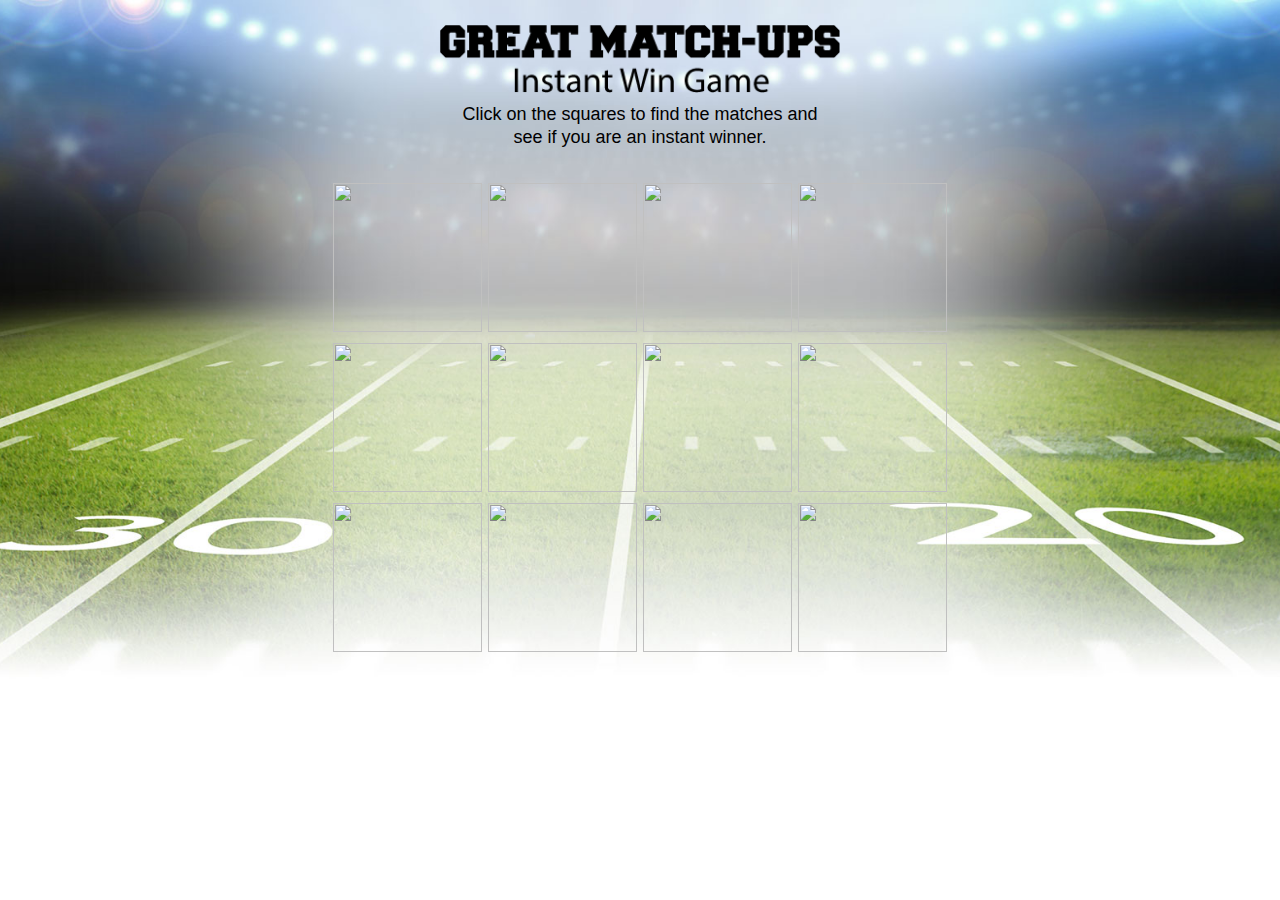
==== index.html @ f4bf4fa8 "upload source files" ====
<!DOCTYPE html>
<html lang="en">
<head>
<meta http-equiv="Content-Type" content="text/html; charset=UTF-8" />
<meta http-equiv="X-UA-Compatible" content="chrome=1, edge=1">
<meta name="HandheldFriendly" content="True"> 
<meta name="MobileOptimized" content="320"> 
<meta name="viewport" content="width=device-width, initial-scale=1">
<!-- MS Clear Type --> 
<meta http-equiv="cleartype" content="on"> 
<!-- Apple iOS --> 
<meta name="apple-mobile-web-app-capable" content="yes"> 
<title>HTML5 Match and Win Game</title>
<link href="//fonts.googleapis.com/css?family=Source+Sans+Pro:300,400,600" rel="stylesheet">
<link rel="stylesheet" href="css/bootstrap.min.css" type="text/css" />
<link rel="stylesheet" href="css/game.css" type="text/css" />
<script src="js/modernizr.js"></script>
<script type="text/javascript">

//image rotation fix for ie11
	if(navigator.userAgent.indexOf("11.0")>-1){
		document.write('<style>.flipped .img-responsive {-webkit-backface-visibility: visible;-moz-backface-visibility: visible;-ms-backface-visibility: visible;-o-backface-visibility: visible;backface-visibility: visible;}</style>');
	}
//image rotation fix for ie10
	if ("onpropertychange" in document && !!window.matchMedia) {
document.write('<style>.front {z-index:10!important;}.back {z-index:15!important;}.flipped img{z-index:5!important;}.flipped .back {opacity:0;-webkit-backface-visibility: visible;-moz-backface-visibility: visible;-ms-backface-visibility: visible;-o-backface-visibility: visible;backface-visibility: visible;}.flipped .front {-webkit-transform:perspective(800px) rotateY( 0deg ); -moz-transform:perspective(800px) rotateY( 0deg );-ms-transform:perspective(800px) rotateY( 0deg );-o-transform:perspective(800px) rotateY( 0deg );transform:perspective(800px) rotateY( 0deg );}.gameCard.flipped {-webkit-transform: rotateY( 0deg );-moz-transform: rotateY( 0deg );-ms-transform: rotateY( 0deg );-o-transform: rotateY( 0deg );transform: rotateY( 0deg );}</style>');
	}
//image rotation fix for ie9
if(!Modernizr.csstransforms3d) {
		document.write('<style>.front {z-index:10!important;}.back {z-index:15!important;}.flipped .img-responsive{z-index:5!important;}</style>');
	}

</script>
</head>
<body>
<div class="containerWrap">
<div class="container">
  <div class="headline text-center"><img src="images/headline.png" alt="Great Matchups Instant Win Game" class="img-responsive center-block"/><p>Click on the squares to find the matches and see if you are an instant winner.</p></div>
  <div class="GameArea"></div>
  <p id="endGame" class="well well-sm col-sm-6 col-sm-offset-3 hidden">Like what you see?<br>
<a href="mailto:brobbins84@gmail.com" target="_blank">Brian</a> can do more like this!</p>
</div>
<div class="modal fade" id="loseMsg">
  <div class="modal-dialog">
    <div class="modal-content">
      <div class="modal-header">
        <button type="button" class="close" data-dismiss="modal" aria-hidden="true">&times;</button>
        <h4 class="modal-title"></h4>
      </div>
      <div class="modal-body">
        <p align="center"> <strong>You are not a winner this time, but you can come back tomorrow to play again!</strong> </p>
<p align="center"> <em>(Call to Action to brand site, coupon, social channels, etc.)</em> </p>
      </div>
      <div class="modal-footer">
        <button type="button" class="btn btn-default" data-dismiss="modal">Close</button>
      </div>
    </div>
    <!-- /.modal-content --> 
  </div>
  <!-- /.modal-dialog --> 
</div>
<div class="modal fade" id="GameInfo">
  <div class="modal-dialog">
    <div class="modal-content">
      <div class="modal-header">
      </div>
      <div class="modal-body">
        <div class="center-block"><img src="#" class="cardImg center-block img-responsive" alt="card image"/></div>
        <div class="center-block cardInfo center-block" style="text-align:center;"></div>
      </div>
      <div class="modal-footer text-center">
        <button type="button" class="btn btn-default" data-dismiss="modal">&times;</button>
      </div>
    </div>
    <!-- /.modal-content --> 
  </div>
  <!-- /.modal-dialog --> 
</div>
<!-- /.modal --> 
</div>
<script src="//ajax.googleapis.com/ajax/libs/jquery/1.11.3/jquery.min.js"></script> 
<script src="js/bootstrap.min.js" type="text/javascript"></script> 
<script src="js/game.js" type="text/javascript"></script>
</body>
</html>
---- css/game.css ----
body {
	font-family: Arial, Helvetica, sans-serif;
	color: #000;
	font-weight: 400;
	background: #fff url(../images/bg.jpg) center top no-repeat;
	background-size: cover;
}
.modal-open {
	overflow-y: auto;
}
.containerWrap {
	max-width: 950px;
	margin: 0 auto;
	min-width: 100%; /*iPhone iframe fix*/
	width: 1px; /*iPhone iframe fix*/
 *width:100%; /*iPhone iframe fix*/
}
h1, h2, h3, h4, h5, h6 {
	font-weight: 300
}
*, *:focus {
	outline: none !important
}
a {
	color: #ccc;
	text-decoration: underline;
}
a:hover, a:focus {
	color: #0c86b6;
	text-decoration: none;
}
.headline {
	margin: 25px auto 0px auto;
	max-width: 400px;
	font-size: 18px;
}
.headline p {
	line-height: 1.3em;
	padding: 10px;
}
.GameArea {
	max-width: 620px;
	margin: 20px auto;
	clear: both;
	float: none;
	-webkit-user-select: none;  /* Chrome all / Safari all */
	-moz-user-select: none;     /* Firefox all */
	-ms-user-select: none;      /* IE 10+ */
	user-select: none;          /* Likely future */
}
.cardWrap {
	width: 24%;
	max-width: 150px;
	min-height: 1px;
	position: relative;
	display: inline-block;
	margin: 0.5%;
	-webkit-perspective: 800px;
	-moz-perspective: 800px;
	-ms-perspective: 800px;
	-o-perspective: 800px;
	perspective: 800px;
}
.gameCard {
	text-align: center;
	width: 100%;
	height: 100%;
	position: relative;
	-webkit-transition: -webkit-transform 1s;
	-moz-transition: -moz-transform 1s;
	-ms-transition: -ms-transform 1s;
	-o-transition: -o-transform 1s;
	transition: transform 1s;
	-webkit-transform-style: preserve-3d;
	-moz-transform-style: preserve-3d;
	-ms-transform-style: preserve-3d;
	-o-transform-style: preserve-3d;
	transform-style: preserve-3d;
}
.gameCard.flipped {
	-webkit-transform: rotateY( 180deg );
	-moz-transform: rotateY( 180deg );
	-ms-transform: rotateY( 180deg );
	-o-transform: rotateY( 180deg );
	transform: rotateY( 180deg );
}
.gameCard .img-responsive {
	display: block;
	height: 100%;
	width: 100%;
	position: absolute;
	-webkit-backface-visibility: hidden;
	-moz-backface-visibility: hidden;
	-ms-backface-visibility: hidden;
	-o-backface-visibility: hidden;
	backface-visibility: hidden;
	-webkit-transform-style: preserve-3d;
	-moz-transform-style: preserve-3d;
	-ms-transform-style: preserve-3d;
	-o-transform-style: preserve-3d;
	transform-style: preserve-3d;
}
.front {
	-webkit-transform: perspective(800px) rotateY( 180deg );
	-moz-transform: perspective(800px) rotateY( 180deg );
	-ms-transform: perspective(800px) rotateY( 180deg );
	-o-transform: perspective(800px) rotateY( 180deg );
	transform: perspective(800px) rotateY( 180deg );
}
.modal-content {
	background: url(../images/overlaybg.jpg) center bottom no-repeat;
	background-size: cover;
	border: 3px solid #05481e;
	border-radius: 10px;
	color: #444;
}
.modal-body {
	padding: 15px 30px;
}
.ipbdimg {
	width: 50%;
}
.modal-body H3 {
	font-family: 'Source Sans Pro', sans-serif;
	font-size: 24px;
	font-weight: 300;
}
.modal-body p {
	font-size: 20px;
}
.modal-header {
	border-bottom: none;
}
.modal-footer {
	border-top: none;
}
.well {
	background:rgba(0,0,0,.7);
	color:#fff;
	font-size:1.5em;
	font-weight:bold;
	text-align:center;
}
@media(min-width:768px) {
.modal-dialog {
	max-width: 380px;
	margin: 100px auto 0 auto;
}
}
@media(max-width:640px) {
body {
	background-size: auto;
}
.modal-body {
	padding: 15px;
}
}
@media(min-width:500px) {
.visible-xxs {
	display: none;
}
}
@media(max-width:500px) {
.visible-xxs {
	display: inline;
}
}
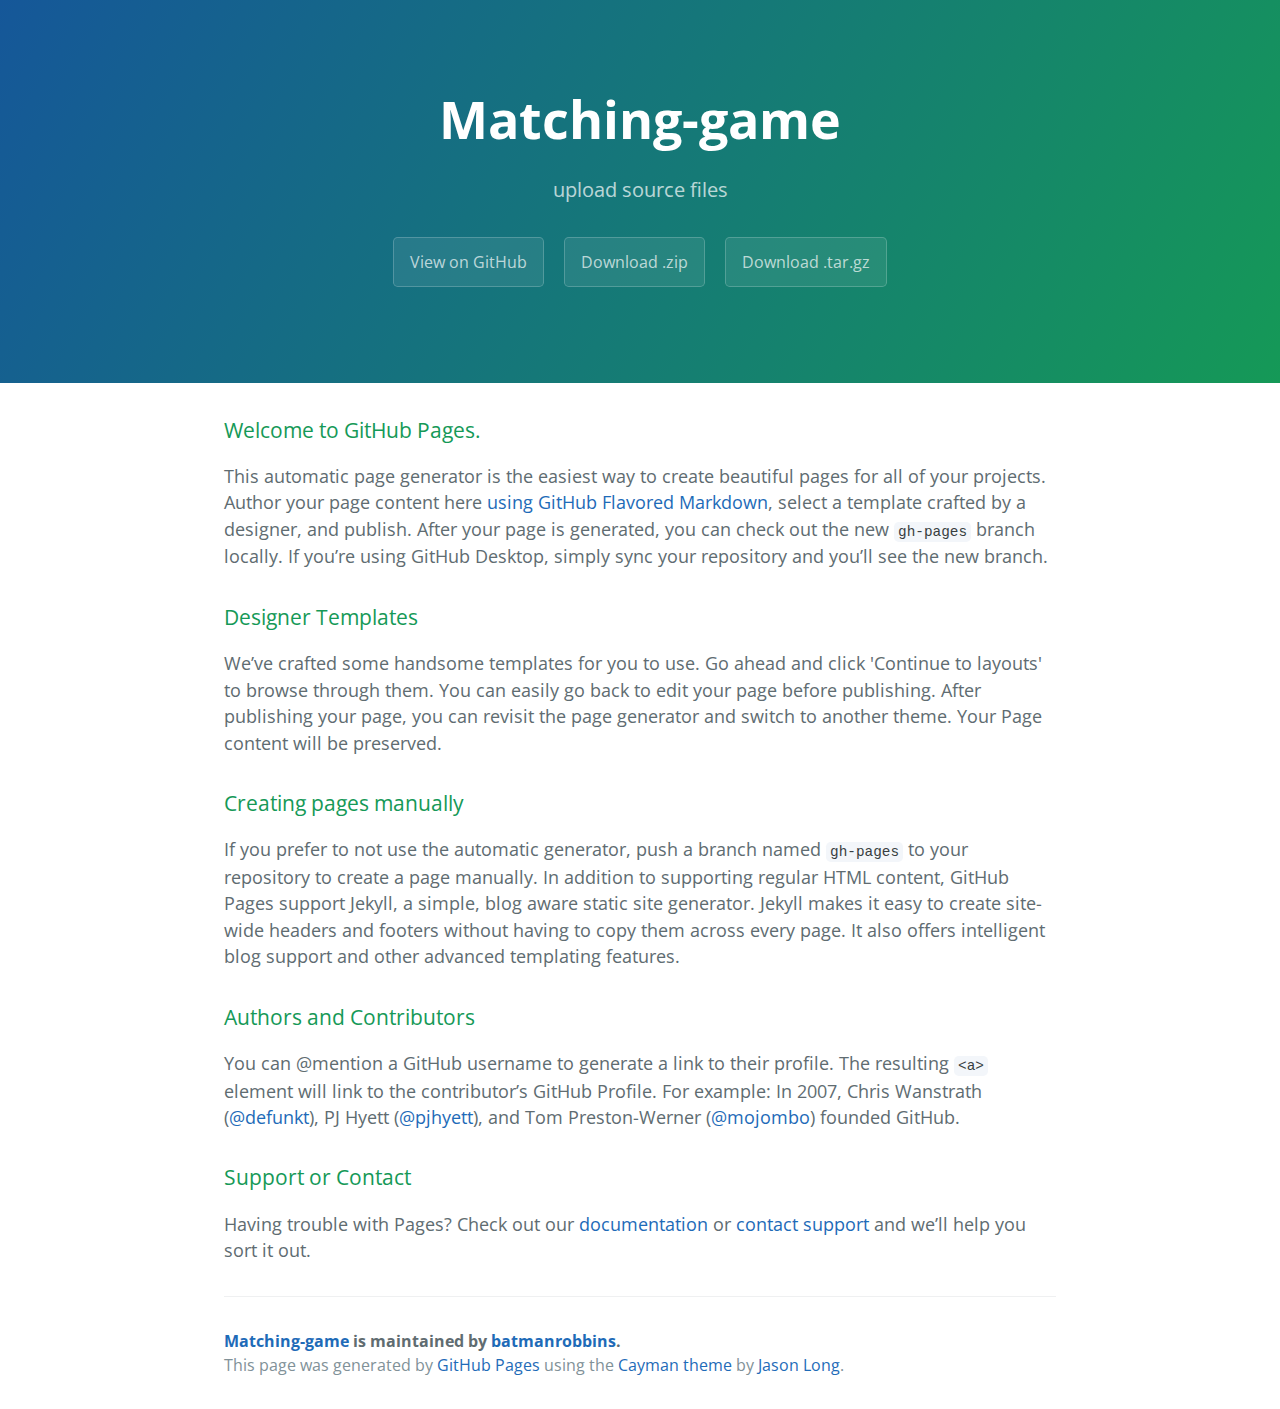
==== commit 655c95c7: "Create gh-pages branch via GitHub" ====
--- a/index.html
+++ b/index.html
@@ -1,86 +1,57 @@
+<!DOCTYPE html>
+<html lang="en-us">
+  <head>
+    <meta charset="UTF-8">
+    <title>Matching-game by batmanrobbins</title>
+    <meta name="viewport" content="width=device-width, initial-scale=1">
+    <link rel="stylesheet" type="text/css" href="stylesheets/normalize.css" media="screen">
+    <link href='https://fonts.googleapis.com/css?family=Open+Sans:400,700' rel='stylesheet' type='text/css'>
+    <link rel="stylesheet" type="text/css" href="stylesheets/stylesheet.css" media="screen">
+    <link rel="stylesheet" type="text/css" href="stylesheets/github-light.css" media="screen">
+  </head>
+  <body>
+    <section class="page-header">
+      <h1 class="project-name">Matching-game</h1>
+      <h2 class="project-tagline">upload source files</h2>
+      <a href="https://github.com/batmanrobbins/matching-game" class="btn">View on GitHub</a>
+      <a href="https://github.com/batmanrobbins/matching-game/zipball/master" class="btn">Download .zip</a>
+      <a href="https://github.com/batmanrobbins/matching-game/tarball/master" class="btn">Download .tar.gz</a>
+    </section>
 
-<!DOCTYPE html>
-<html lang="en">
-<head>
-<meta http-equiv="Content-Type" content="text/html; charset=UTF-8" />
-<meta http-equiv="X-UA-Compatible" content="chrome=1, edge=1">
-<meta name="HandheldFriendly" content="True"> 
-<meta name="MobileOptimized" content="320"> 
-<meta name="viewport" content="width=device-width, initial-scale=1">
-<!-- MS Clear Type --> 
-<meta http-equiv="cleartype" content="on"> 
-<!-- Apple iOS --> 
-<meta name="apple-mobile-web-app-capable" content="yes"> 
-<title>HTML5 Match and Win Game</title>
-<link href="//fonts.googleapis.com/css?family=Source+Sans+Pro:300,400,600" rel="stylesheet">
-<link rel="stylesheet" href="css/bootstrap.min.css" type="text/css" />
-<link rel="stylesheet" href="css/game.css" type="text/css" />
-<script src="js/modernizr.js"></script>
-<script type="text/javascript">
+    <section class="main-content">
+      <h3>
+<a id="welcome-to-github-pages" class="anchor" href="#welcome-to-github-pages" aria-hidden="true"><span aria-hidden="true" class="octicon octicon-link"></span></a>Welcome to GitHub Pages.</h3>
 
-//image rotation fix for ie11
-	if(navigator.userAgent.indexOf("11.0")>-1){
-		document.write('<style>.flipped .img-responsive {-webkit-backface-visibility: visible;-moz-backface-visibility: visible;-ms-backface-visibility: visible;-o-backface-visibility: visible;backface-visibility: visible;}</style>');
-	}
-//image rotation fix for ie10
-	if ("onpropertychange" in document && !!window.matchMedia) {
-document.write('<style>.front {z-index:10!important;}.back {z-index:15!important;}.flipped img{z-index:5!important;}.flipped .back {opacity:0;-webkit-backface-visibility: visible;-moz-backface-visibility: visible;-ms-backface-visibility: visible;-o-backface-visibility: visible;backface-visibility: visible;}.flipped .front {-webkit-transform:perspective(800px) rotateY( 0deg ); -moz-transform:perspective(800px) rotateY( 0deg );-ms-transform:perspective(800px) rotateY( 0deg );-o-transform:perspective(800px) rotateY( 0deg );transform:perspective(800px) rotateY( 0deg );}.gameCard.flipped {-webkit-transform: rotateY( 0deg );-moz-transform: rotateY( 0deg );-ms-transform: rotateY( 0deg );-o-transform: rotateY( 0deg );transform: rotateY( 0deg );}</style>');
-	}
-//image rotation fix for ie9
-if(!Modernizr.csstransforms3d) {
-		document.write('<style>.front {z-index:10!important;}.back {z-index:15!important;}.flipped .img-responsive{z-index:5!important;}</style>');
-	}
+<p>This automatic page generator is the easiest way to create beautiful pages for all of your projects. Author your page content here <a href="https://guides.github.com/features/mastering-markdown/">using GitHub Flavored Markdown</a>, select a template crafted by a designer, and publish. After your page is generated, you can check out the new <code>gh-pages</code> branch locally. If you’re using GitHub Desktop, simply sync your repository and you’ll see the new branch.</p>
 
-</script>
-</head>
-<body>
-<div class="containerWrap">
-<div class="container">
-  <div class="headline text-center"><img src="images/headline.png" alt="Great Matchups Instant Win Game" class="img-responsive center-block"/><p>Click on the squares to find the matches and see if you are an instant winner.</p></div>
-  <div class="GameArea"></div>
-  <p id="endGame" class="well well-sm col-sm-6 col-sm-offset-3 hidden">Like what you see?<br>
-<a href="mailto:brobbins84@gmail.com" target="_blank">Brian</a> can do more like this!</p>
-</div>
-<div class="modal fade" id="loseMsg">
-  <div class="modal-dialog">
-    <div class="modal-content">
-      <div class="modal-header">
-        <button type="button" class="close" data-dismiss="modal" aria-hidden="true">&times;</button>
-        <h4 class="modal-title"></h4>
-      </div>
-      <div class="modal-body">
-        <p align="center"> <strong>You are not a winner this time, but you can come back tomorrow to play again!</strong> </p>
-<p align="center"> <em>(Call to Action to brand site, coupon, social channels, etc.)</em> </p>
-      </div>
-      <div class="modal-footer">
-        <button type="button" class="btn btn-default" data-dismiss="modal">Close</button>
-      </div>
-    </div>
-    <!-- /.modal-content --> 
-  </div>
-  <!-- /.modal-dialog --> 
-</div>
-<div class="modal fade" id="GameInfo">
-  <div class="modal-dialog">
-    <div class="modal-content">
-      <div class="modal-header">
-      </div>
-      <div class="modal-body">
-        <div class="center-block"><img src="#" class="cardImg center-block img-responsive" alt="card image"/></div>
-        <div class="center-block cardInfo center-block" style="text-align:center;"></div>
-      </div>
-      <div class="modal-footer text-center">
-        <button type="button" class="btn btn-default" data-dismiss="modal">&times;</button>
-      </div>
-    </div>
-    <!-- /.modal-content --> 
-  </div>
-  <!-- /.modal-dialog --> 
-</div>
-<!-- /.modal --> 
-</div>
-<script src="//ajax.googleapis.com/ajax/libs/jquery/1.11.3/jquery.min.js"></script> 
-<script src="js/bootstrap.min.js" type="text/javascript"></script> 
-<script src="js/game.js" type="text/javascript"></script>
-</body>
-</html>+<h3>
+<a id="designer-templates" class="anchor" href="#designer-templates" aria-hidden="true"><span aria-hidden="true" class="octicon octicon-link"></span></a>Designer Templates</h3>
+
+<p>We’ve crafted some handsome templates for you to use. Go ahead and click 'Continue to layouts' to browse through them. You can easily go back to edit your page before publishing. After publishing your page, you can revisit the page generator and switch to another theme. Your Page content will be preserved.</p>
+
+<h3>
+<a id="creating-pages-manually" class="anchor" href="#creating-pages-manually" aria-hidden="true"><span aria-hidden="true" class="octicon octicon-link"></span></a>Creating pages manually</h3>
+
+<p>If you prefer to not use the automatic generator, push a branch named <code>gh-pages</code> to your repository to create a page manually. In addition to supporting regular HTML content, GitHub Pages support Jekyll, a simple, blog aware static site generator. Jekyll makes it easy to create site-wide headers and footers without having to copy them across every page. It also offers intelligent blog support and other advanced templating features.</p>
+
+<h3>
+<a id="authors-and-contributors" class="anchor" href="#authors-and-contributors" aria-hidden="true"><span aria-hidden="true" class="octicon octicon-link"></span></a>Authors and Contributors</h3>
+
+<p>You can @mention a GitHub username to generate a link to their profile. The resulting <code>&lt;a&gt;</code> element will link to the contributor’s GitHub Profile. For example: In 2007, Chris Wanstrath (<a href="https://github.com/defunkt" class="user-mention">@defunkt</a>), PJ Hyett (<a href="https://github.com/pjhyett" class="user-mention">@pjhyett</a>), and Tom Preston-Werner (<a href="https://github.com/mojombo" class="user-mention">@mojombo</a>) founded GitHub.</p>
+
+<h3>
+<a id="support-or-contact" class="anchor" href="#support-or-contact" aria-hidden="true"><span aria-hidden="true" class="octicon octicon-link"></span></a>Support or Contact</h3>
+
+<p>Having trouble with Pages? Check out our <a href="https://help.github.com/pages">documentation</a> or <a href="https://github.com/contact">contact support</a> and we’ll help you sort it out.</p>
+
+      <footer class="site-footer">
+        <span class="site-footer-owner"><a href="https://github.com/batmanrobbins/matching-game">Matching-game</a> is maintained by <a href="https://github.com/batmanrobbins">batmanrobbins</a>.</span>
+
+        <span class="site-footer-credits">This page was generated by <a href="https://pages.github.com">GitHub Pages</a> using the <a href="https://github.com/jasonlong/cayman-theme">Cayman theme</a> by <a href="https://twitter.com/jasonlong">Jason Long</a>.</span>
+      </footer>
+
+    </section>
+
+  
+  </body>
+</html>
--- a/stylesheets/stylesheet.css
+++ b/stylesheets/stylesheet.css
@@ -0,0 +1,245 @@
+* {
+  box-sizing: border-box; }
+
+body {
+  padding: 0;
+  margin: 0;
+  font-family: "Open Sans", "Helvetica Neue", Helvetica, Arial, sans-serif;
+  font-size: 16px;
+  line-height: 1.5;
+  color: #606c71; }
+
+a {
+  color: #1e6bb8;
+  text-decoration: none; }
+  a:hover {
+    text-decoration: underline; }
+
+.btn {
+  display: inline-block;
+  margin-bottom: 1rem;
+  color: rgba(255, 255, 255, 0.7);
+  background-color: rgba(255, 255, 255, 0.08);
+  border-color: rgba(255, 255, 255, 0.2);
+  border-style: solid;
+  border-width: 1px;
+  border-radius: 0.3rem;
+  transition: color 0.2s, background-color 0.2s, border-color 0.2s; }
+  .btn + .btn {
+    margin-left: 1rem; }
+
+.btn:hover {
+  color: rgba(255, 255, 255, 0.8);
+  text-decoration: none;
+  background-color: rgba(255, 255, 255, 0.2);
+  border-color: rgba(255, 255, 255, 0.3); }
+
+@media screen and (min-width: 64em) {
+  .btn {
+    padding: 0.75rem 1rem; } }
+
+@media screen and (min-width: 42em) and (max-width: 64em) {
+  .btn {
+    padding: 0.6rem 0.9rem;
+    font-size: 0.9rem; } }
+
+@media screen and (max-width: 42em) {
+  .btn {
+    display: block;
+    width: 100%;
+    padding: 0.75rem;
+    font-size: 0.9rem; }
+    .btn + .btn {
+      margin-top: 1rem;
+      margin-left: 0; } }
+
+.page-header {
+  color: #fff;
+  text-align: center;
+  background-color: #159957;
+  background-image: linear-gradient(120deg, #155799, #159957); }
+
+@media screen and (min-width: 64em) {
+  .page-header {
+    padding: 5rem 6rem; } }
+
+@media screen and (min-width: 42em) and (max-width: 64em) {
+  .page-header {
+    padding: 3rem 4rem; } }
+
+@media screen and (max-width: 42em) {
+  .page-header {
+    padding: 2rem 1rem; } }
+
+.project-name {
+  margin-top: 0;
+  margin-bottom: 0.1rem; }
+
+@media screen and (min-width: 64em) {
+  .project-name {
+    font-size: 3.25rem; } }
+
+@media screen and (min-width: 42em) and (max-width: 64em) {
+  .project-name {
+    font-size: 2.25rem; } }
+
+@media screen and (max-width: 42em) {
+  .project-name {
+    font-size: 1.75rem; } }
+
+.project-tagline {
+  margin-bottom: 2rem;
+  font-weight: normal;
+  opacity: 0.7; }
+
+@media screen and (min-width: 64em) {
+  .project-tagline {
+    font-size: 1.25rem; } }
+
+@media screen and (min-width: 42em) and (max-width: 64em) {
+  .project-tagline {
+    font-size: 1.15rem; } }
+
+@media screen and (max-width: 42em) {
+  .project-tagline {
+    font-size: 1rem; } }
+
+.main-content :first-child {
+  margin-top: 0; }
+.main-content img {
+  max-width: 100%; }
+.main-content h1, .main-content h2, .main-content h3, .main-content h4, .main-content h5, .main-content h6 {
+  margin-top: 2rem;
+  margin-bottom: 1rem;
+  font-weight: normal;
+  color: #159957; }
+.main-content p {
+  margin-bottom: 1em; }
+.main-content code {
+  padding: 2px 4px;
+  font-family: Consolas, "Liberation Mono", Menlo, Courier, monospace;
+  font-size: 0.9rem;
+  color: #383e41;
+  background-color: #f3f6fa;
+  border-radius: 0.3rem; }
+.main-content pre {
+  padding: 0.8rem;
+  margin-top: 0;
+  margin-bottom: 1rem;
+  font: 1rem Consolas, "Liberation Mono", Menlo, Courier, monospace;
+  color: #567482;
+  word-wrap: normal;
+  background-color: #f3f6fa;
+  border: solid 1px #dce6f0;
+  border-radius: 0.3rem; }
+  .main-content pre > code {
+    padding: 0;
+    margin: 0;
+    font-size: 0.9rem;
+    color: #567482;
+    word-break: normal;
+    white-space: pre;
+    background: transparent;
+    border: 0; }
+.main-content .highlight {
+  margin-bottom: 1rem; }
+  .main-content .highlight pre {
+    margin-bottom: 0;
+    word-break: normal; }
+.main-content .highlight pre, .main-content pre {
+  padding: 0.8rem;
+  overflow: auto;
+  font-size: 0.9rem;
+  line-height: 1.45;
+  border-radius: 0.3rem; }
+.main-content pre code, .main-content pre tt {
+  display: inline;
+  max-width: initial;
+  padding: 0;
+  margin: 0;
+  overflow: initial;
+  line-height: inherit;
+  word-wrap: normal;
+  background-color: transparent;
+  border: 0; }
+  .main-content pre code:before, .main-content pre code:after, .main-content pre tt:before, .main-content pre tt:after {
+    content: normal; }
+.main-content ul, .main-content ol {
+  margin-top: 0; }
+.main-content blockquote {
+  padding: 0 1rem;
+  margin-left: 0;
+  color: #819198;
+  border-left: 0.3rem solid #dce6f0; }
+  .main-content blockquote > :first-child {
+    margin-top: 0; }
+  .main-content blockquote > :last-child {
+    margin-bottom: 0; }
+.main-content table {
+  display: block;
+  width: 100%;
+  overflow: auto;
+  word-break: normal;
+  word-break: keep-all; }
+  .main-content table th {
+    font-weight: bold; }
+  .main-content table th, .main-content table td {
+    padding: 0.5rem 1rem;
+    border: 1px solid #e9ebec; }
+.main-content dl {
+  padding: 0; }
+  .main-content dl dt {
+    padding: 0;
+    margin-top: 1rem;
+    font-size: 1rem;
+    font-weight: bold; }
+  .main-content dl dd {
+    padding: 0;
+    margin-bottom: 1rem; }
+.main-content hr {
+  height: 2px;
+  padding: 0;
+  margin: 1rem 0;
+  background-color: #eff0f1;
+  border: 0; }
+
+@media screen and (min-width: 64em) {
+  .main-content {
+    max-width: 64rem;
+    padding: 2rem 6rem;
+    margin: 0 auto;
+    font-size: 1.1rem; } }
+
+@media screen and (min-width: 42em) and (max-width: 64em) {
+  .main-content {
+    padding: 2rem 4rem;
+    font-size: 1.1rem; } }
+
+@media screen and (max-width: 42em) {
+  .main-content {
+    padding: 2rem 1rem;
+    font-size: 1rem; } }
+
+.site-footer {
+  padding-top: 2rem;
+  margin-top: 2rem;
+  border-top: solid 1px #eff0f1; }
+
+.site-footer-owner {
+  display: block;
+  font-weight: bold; }
+
+.site-footer-credits {
+  color: #819198; }
+
+@media screen and (min-width: 64em) {
+  .site-footer {
+    font-size: 1rem; } }
+
+@media screen and (min-width: 42em) and (max-width: 64em) {
+  .site-footer {
+    font-size: 1rem; } }
+
+@media screen and (max-width: 42em) {
+  .site-footer {
+    font-size: 0.9rem; } }
--- a/stylesheets/github-light.css
+++ b/stylesheets/github-light.css
@@ -0,0 +1,124 @@
+/*
+The MIT License (MIT)
+
+Copyright (c) 2016 GitHub, Inc.
+
+Permission is hereby granted, free of charge, to any person obtaining a copy
+of this software and associated documentation files (the "Software"), to deal
+in the Software without restriction, including without limitation the rights
+to use, copy, modify, merge, publish, distribute, sublicense, and/or sell
+copies of the Software, and to permit persons to whom the Software is
+furnished to do so, subject to the following conditions:
+
+The above copyright notice and this permission notice shall be included in all
+copies or substantial portions of the Software.
+
+THE SOFTWARE IS PROVIDED "AS IS", WITHOUT WARRANTY OF ANY KIND, EXPRESS OR
+IMPLIED, INCLUDING BUT NOT LIMITED TO THE WARRANTIES OF MERCHANTABILITY,
+FITNESS FOR A PARTICULAR PURPOSE AND NONINFRINGEMENT. IN NO EVENT SHALL THE
+AUTHORS OR COPYRIGHT HOLDERS BE LIABLE FOR ANY CLAIM, DAMAGES OR OTHER
+LIABILITY, WHETHER IN AN ACTION OF CONTRACT, TORT OR OTHERWISE, ARISING FROM,
+OUT OF OR IN CONNECTION WITH THE SOFTWARE OR THE USE OR OTHER DEALINGS IN THE
+SOFTWARE.
+
+*/
+
+.pl-c /* comment */ {
+  color: #969896;
+}
+
+.pl-c1 /* constant, variable.other.constant, support, meta.property-name, support.constant, support.variable, meta.module-reference, markup.raw, meta.diff.header */,
+.pl-s .pl-v /* string variable */ {
+  color: #0086b3;
+}
+
+.pl-e /* entity */,
+.pl-en /* entity.name */ {
+  color: #795da3;
+}
+
+.pl-smi /* variable.parameter.function, storage.modifier.package, storage.modifier.import, storage.type.java, variable.other */,
+.pl-s .pl-s1 /* string source */ {
+  color: #333;
+}
+
+.pl-ent /* entity.name.tag */ {
+  color: #63a35c;
+}
+
+.pl-k /* keyword, storage, storage.type */ {
+  color: #a71d5d;
+}
+
+.pl-s /* string */,
+.pl-pds /* punctuation.definition.string, string.regexp.character-class */,
+.pl-s .pl-pse .pl-s1 /* string punctuation.section.embedded source */,
+.pl-sr /* string.regexp */,
+.pl-sr .pl-cce /* string.regexp constant.character.escape */,
+.pl-sr .pl-sre /* string.regexp source.ruby.embedded */,
+.pl-sr .pl-sra /* string.regexp string.regexp.arbitrary-repitition */ {
+  color: #183691;
+}
+
+.pl-v /* variable */ {
+  color: #ed6a43;
+}
+
+.pl-id /* invalid.deprecated */ {
+  color: #b52a1d;
+}
+
+.pl-ii /* invalid.illegal */ {
+  color: #f8f8f8;
+  background-color: #b52a1d;
+}
+
+.pl-sr .pl-cce /* string.regexp constant.character.escape */ {
+  font-weight: bold;
+  color: #63a35c;
+}
+
+.pl-ml /* markup.list */ {
+  color: #693a17;
+}
+
+.pl-mh /* markup.heading */,
+.pl-mh .pl-en /* markup.heading entity.name */,
+.pl-ms /* meta.separator */ {
+  font-weight: bold;
+  color: #1d3e81;
+}
+
+.pl-mq /* markup.quote */ {
+  color: #008080;
+}
+
+.pl-mi /* markup.italic */ {
+  font-style: italic;
+  color: #333;
+}
+
+.pl-mb /* markup.bold */ {
+  font-weight: bold;
+  color: #333;
+}
+
+.pl-md /* markup.deleted, meta.diff.header.from-file */ {
+  color: #bd2c00;
+  background-color: #ffecec;
+}
+
+.pl-mi1 /* markup.inserted, meta.diff.header.to-file */ {
+  color: #55a532;
+  background-color: #eaffea;
+}
+
+.pl-mdr /* meta.diff.range */ {
+  font-weight: bold;
+  color: #795da3;
+}
+
+.pl-mo /* meta.output */ {
+  color: #1d3e81;
+}
+
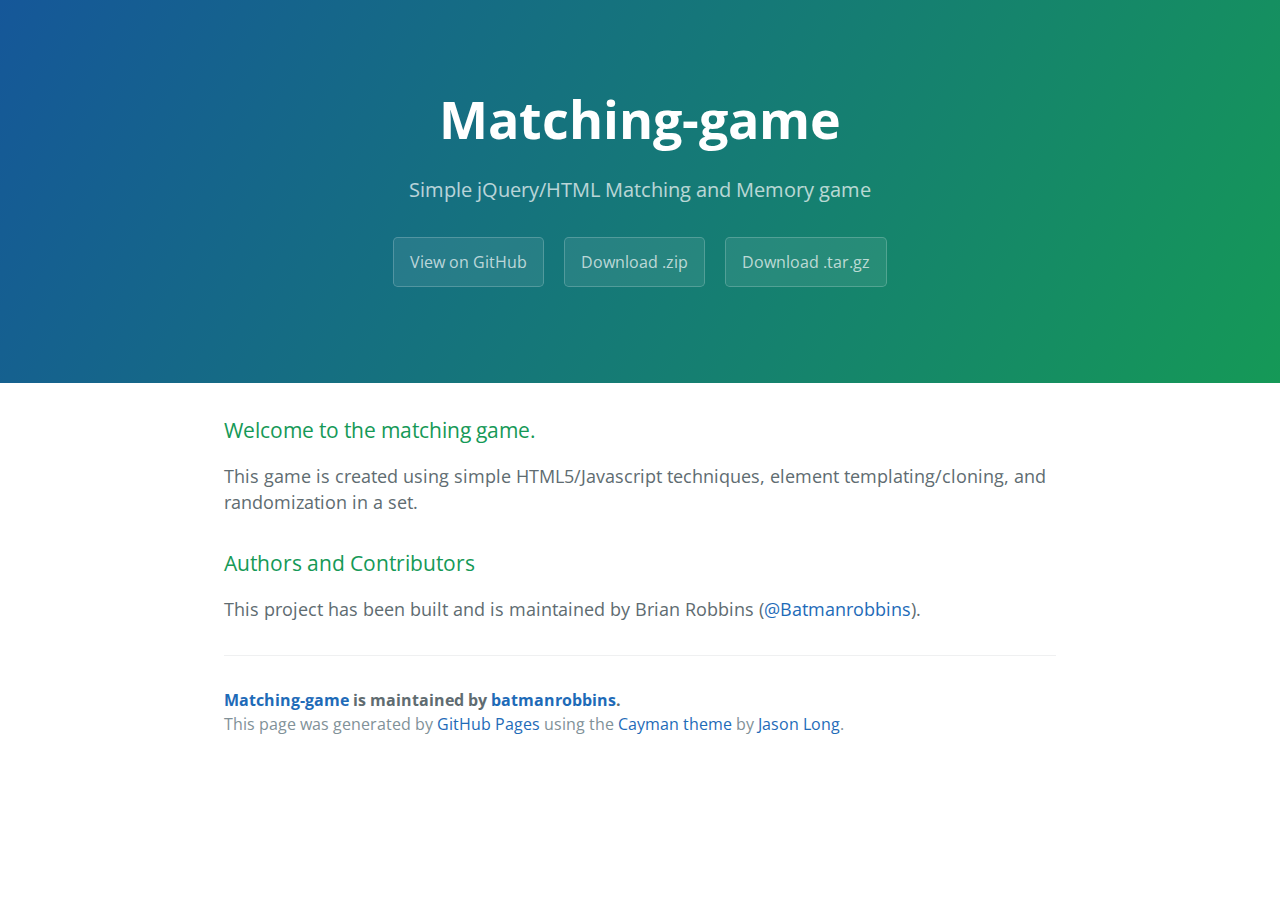
==== commit c1840a11: "Create gh-pages branch via GitHub" ====
--- a/index.html
+++ b/index.html
@@ -12,7 +12,7 @@
   <body>
     <section class="page-header">
       <h1 class="project-name">Matching-game</h1>
-      <h2 class="project-tagline">upload source files</h2>
+      <h2 class="project-tagline">Simple jQuery/HTML Matching and Memory game</h2>
       <a href="https://github.com/batmanrobbins/matching-game" class="btn">View on GitHub</a>
       <a href="https://github.com/batmanrobbins/matching-game/zipball/master" class="btn">Download .zip</a>
       <a href="https://github.com/batmanrobbins/matching-game/tarball/master" class="btn">Download .tar.gz</a>
@@ -20,29 +20,14 @@
 
     <section class="main-content">
       <h3>
-<a id="welcome-to-github-pages" class="anchor" href="#welcome-to-github-pages" aria-hidden="true"><span aria-hidden="true" class="octicon octicon-link"></span></a>Welcome to GitHub Pages.</h3>
+<a id="welcome-to-the-matching-game" class="anchor" href="#welcome-to-the-matching-game" aria-hidden="true"><span aria-hidden="true" class="octicon octicon-link"></span></a>Welcome to the matching game.</h3>
 
-<p>This automatic page generator is the easiest way to create beautiful pages for all of your projects. Author your page content here <a href="https://guides.github.com/features/mastering-markdown/">using GitHub Flavored Markdown</a>, select a template crafted by a designer, and publish. After your page is generated, you can check out the new <code>gh-pages</code> branch locally. If you’re using GitHub Desktop, simply sync your repository and you’ll see the new branch.</p>
-
-<h3>
-<a id="designer-templates" class="anchor" href="#designer-templates" aria-hidden="true"><span aria-hidden="true" class="octicon octicon-link"></span></a>Designer Templates</h3>
-
-<p>We’ve crafted some handsome templates for you to use. Go ahead and click 'Continue to layouts' to browse through them. You can easily go back to edit your page before publishing. After publishing your page, you can revisit the page generator and switch to another theme. Your Page content will be preserved.</p>
-
-<h3>
-<a id="creating-pages-manually" class="anchor" href="#creating-pages-manually" aria-hidden="true"><span aria-hidden="true" class="octicon octicon-link"></span></a>Creating pages manually</h3>
-
-<p>If you prefer to not use the automatic generator, push a branch named <code>gh-pages</code> to your repository to create a page manually. In addition to supporting regular HTML content, GitHub Pages support Jekyll, a simple, blog aware static site generator. Jekyll makes it easy to create site-wide headers and footers without having to copy them across every page. It also offers intelligent blog support and other advanced templating features.</p>
+<p>This game is created using simple HTML5/Javascript techniques, element templating/cloning, and randomization in a set.</p>
 
 <h3>
 <a id="authors-and-contributors" class="anchor" href="#authors-and-contributors" aria-hidden="true"><span aria-hidden="true" class="octicon octicon-link"></span></a>Authors and Contributors</h3>
 
-<p>You can @mention a GitHub username to generate a link to their profile. The resulting <code>&lt;a&gt;</code> element will link to the contributor’s GitHub Profile. For example: In 2007, Chris Wanstrath (<a href="https://github.com/defunkt" class="user-mention">@defunkt</a>), PJ Hyett (<a href="https://github.com/pjhyett" class="user-mention">@pjhyett</a>), and Tom Preston-Werner (<a href="https://github.com/mojombo" class="user-mention">@mojombo</a>) founded GitHub.</p>
-
-<h3>
-<a id="support-or-contact" class="anchor" href="#support-or-contact" aria-hidden="true"><span aria-hidden="true" class="octicon octicon-link"></span></a>Support or Contact</h3>
-
-<p>Having trouble with Pages? Check out our <a href="https://help.github.com/pages">documentation</a> or <a href="https://github.com/contact">contact support</a> and we’ll help you sort it out.</p>
+<p>This project has been built and is maintained by Brian Robbins (<a href="https://github.com/Batmanrobbins" class="user-mention">@Batmanrobbins</a>).</p>
 
       <footer class="site-footer">
         <span class="site-footer-owner"><a href="https://github.com/batmanrobbins/matching-game">Matching-game</a> is maintained by <a href="https://github.com/batmanrobbins">batmanrobbins</a>.</span>
